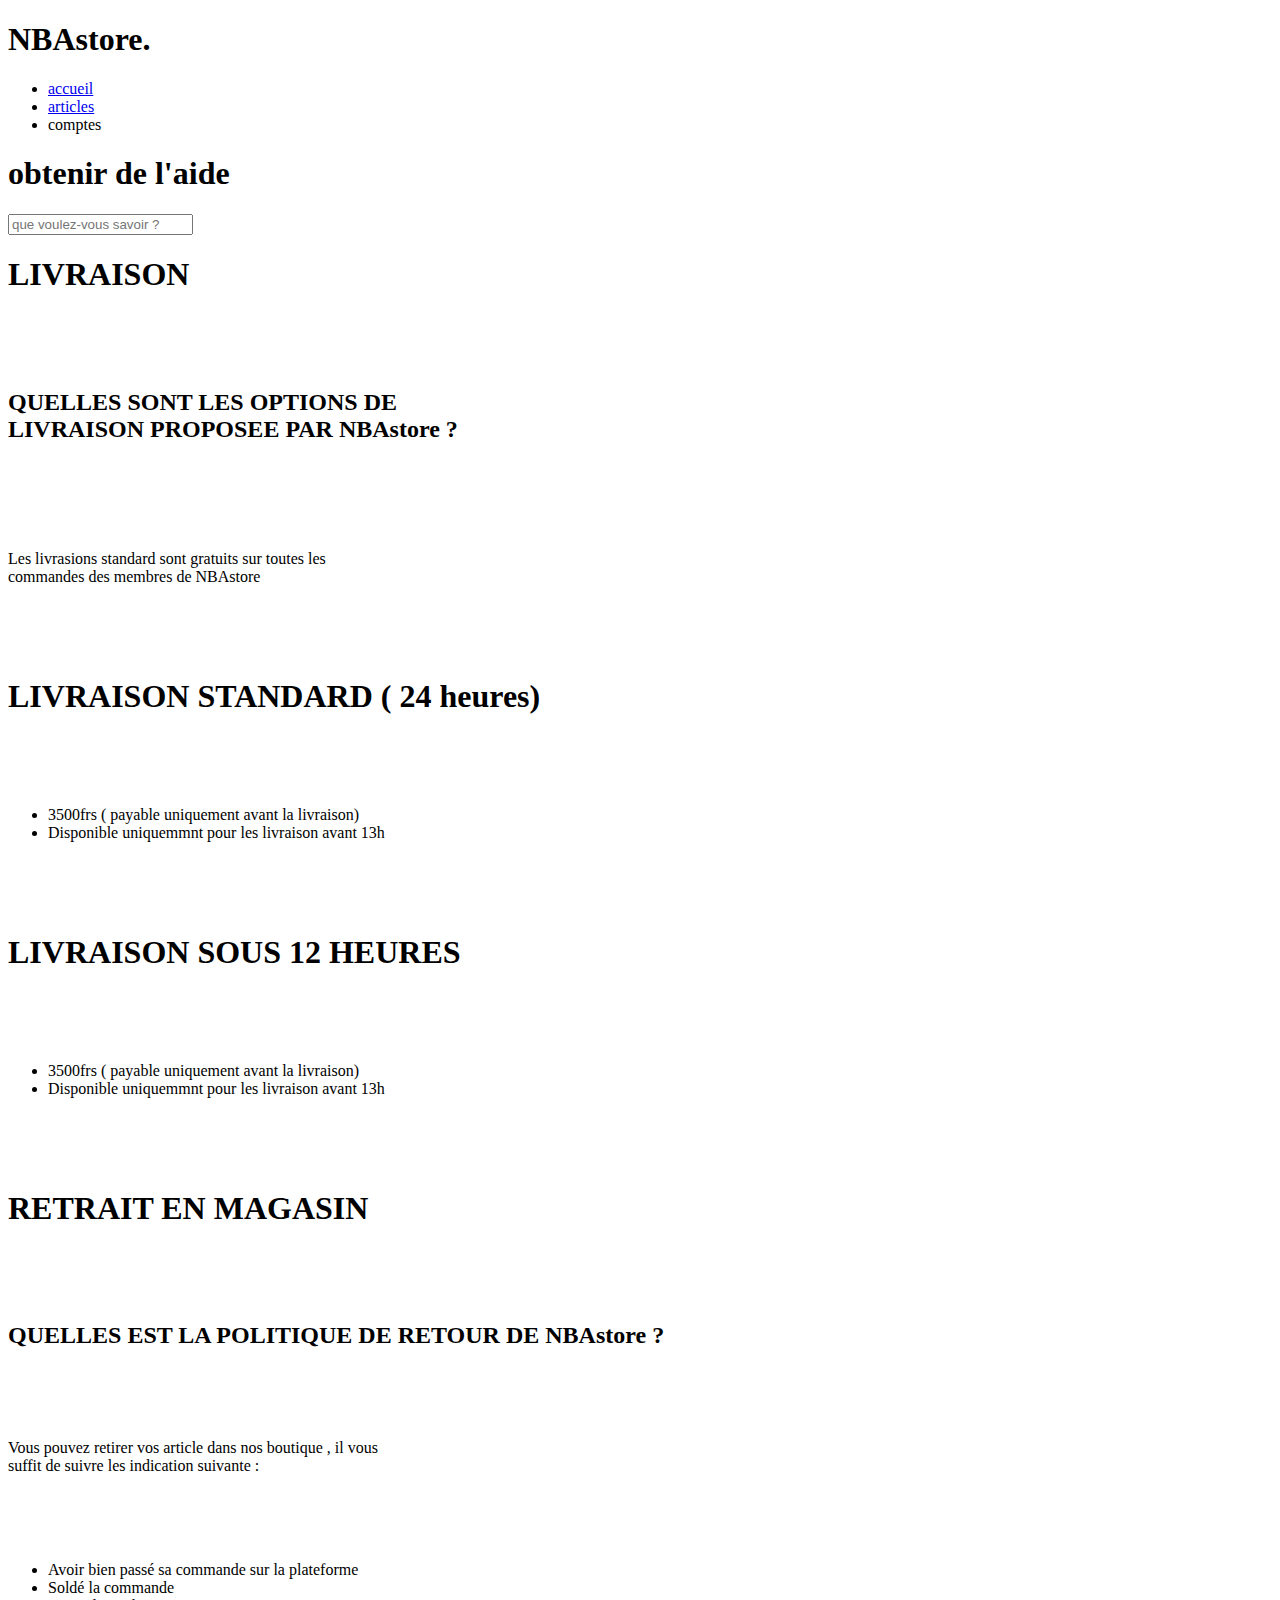
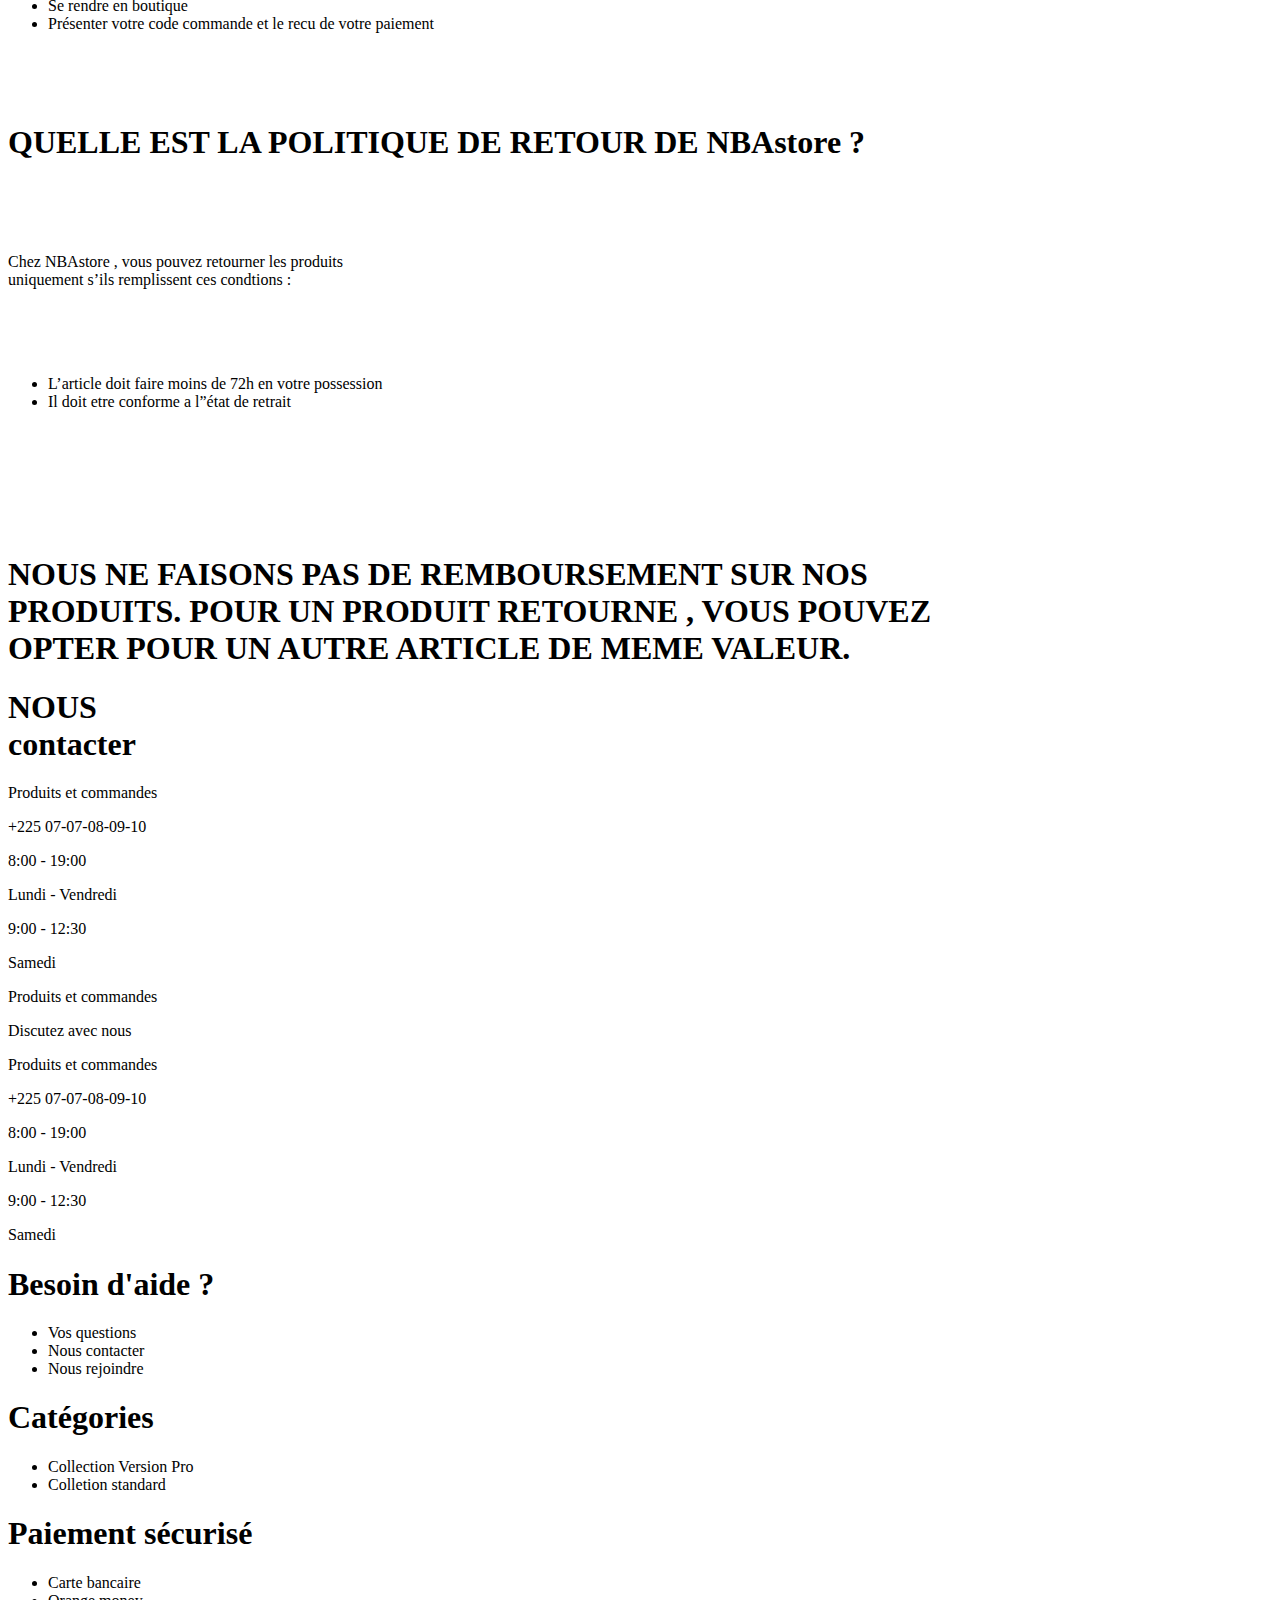
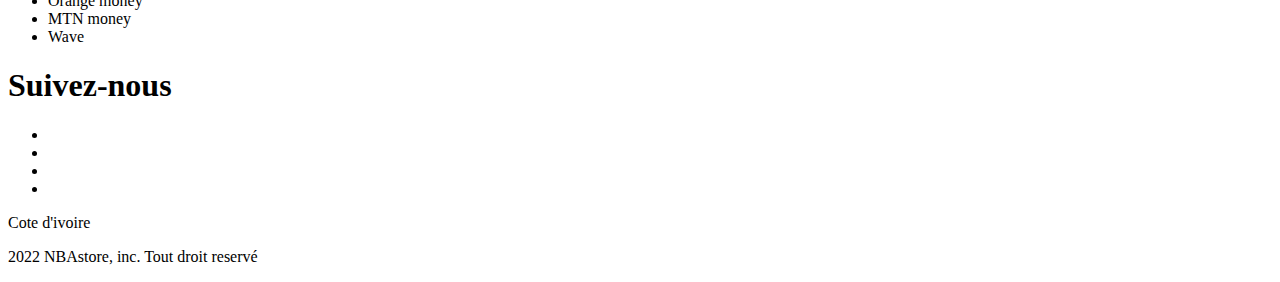
==== html/aide.html @ 8e4b25e9 "sauvegarde 1" ====
<!DOCTYPE html>
<html lang="en">
<head>
    <meta charset="UTF-8">
    <meta http-equiv="X-UA-Compatible" content="IE=edge">
    <meta name="viewport" content="width=device-width, initial-scale=1.0">
    <link rel="stylesheet" href="https://cdnjs.cloudflare.com/ajax/libs/font-awesome/6.3.0/css/all.min.css" integrity="sha512-SzlrxWUlpfuzQ+pcUCosxcglQRNAq/DZjVsC0lE40xsADsfeQoEypE+enwcOiGjk/bSuGGKHEyjSoQ1zVisanQ==" crossorigin="anonymous" referrerpolicy="no-referrer" />
    <link rel="stylesheet" href="aide.css">
    <title>Projet e-commerce</title>
</head>

<body>
    <header>
        <h1>NBAstore.</h1>
        <a href="panier.html"><i class="fa fa-solid fa-cart-shopping"></i></a>
        <nav>
            <ul>
                <li><a href="index.html">accueil</a></li>
                <li><a href="#">articles</a></li>
                <li>comptes</li>
            </ul>
        </nav>
    </header>

    <div class="help">
    <h1>obtenir de l'aide</h1>
    <div><input type="search" name="search" placeholder="que voulez-vous savoir ?"><i class="fa-sharp fa-solid fa-magnifying-glass"></i></div>
    </div>

    <section id="left">
        <h1>LIVRAISON</h1><br><br><br>
        <h2>QUELLES SONT LES  OPTIONS DE<br> LIVRAISON PROPOSEE PAR NBAstore ?</h2><br><br><br><br>
        <p>Les livrasions standard sont gratuits sur toutes les<br> commandes des membres de NBAstore</p><br><br><br>
        <h1>LIVRAISON STANDARD ( 24 heures)</h1><br><br><br>
        <ul>
            <li>3500frs ( payable uniquement avant la livraison)</li>
            <li>Disponible uniquemmnt pour les livraison avant 13h</li>
        </ul><br><br><br>
        <h1>LIVRAISON SOUS 12 HEURES</h1><br><br><br>
        <ul>
            <li>3500frs ( payable uniquement avant la livraison)</li>
            <li>Disponible uniquemmnt pour les livraison avant 13h</li>
        </ul><br><br><br>
        <h1>RETRAIT EN MAGASIN</h1><br><br><br>
        <h2>QUELLES EST LA POLITIQUE DE RETOUR DE NBAstore ?</h2><br><br><br>
        <p>Vous pouvez retirer vos article dans nos boutique , il vous<br> suffit de suivre les indication suivante :</p><br><br><br>
        <ul>
            <li>Avoir bien passé sa commande sur la plateforme</li>
            <li>Soldé la commande</li>
            <li>Se rendre en boutique </li>
            <li>Présenter votre code commande et le recu de votre paiement</li>
        </ul><br><br><br>
        <h1>QUELLE  EST LA POLITIQUE DE RETOUR DE NBAstore ?</h1><br><br><br>
        <p>Chez NBAstore , vous pouvez retourner les produits<br> uniquement s’ils remplissent ces condtions :</p><br><br><br>
        <ul>
            <li>L’article doit faire moins de 72h en votre possession</li>
            <li>Il doit etre conforme a l”état de retrait</li>
        </ul><br><br><br><br><br><br>
        <h1>NOUS NE FAISONS PAS DE REMBOURSEMENT SUR NOS<br> PRODUITS. POUR UN PRODUIT RETOURNE , VOUS POUVEZ<br> OPTER POUR UN AUTRE ARTICLE DE MEME VALEUR. </h1>
    </section>

    <div class="border"></div>

    <article id="right">
        <div class="contact1">
           
            <h1>NOUS<br> contacter</h1>
            <i class="fa-solid fa-mobile-screen-button"></i>
            <p>Produits et commandes</p>
            <p>+225 07-07-08-09-10</p>
            <p>8:00 - 19:00</p>
            <p>Lundi - Vendredi</p>
            <p>9:00 - 12:30</p>
            <p>Samedi</p>
        </div>

        <div class="contact2">
            <div class="contact1">
                <i class="fa-solid fa-comment"></i>
                <p>Produits et commandes</p>
                <p>Discutez avec nous</p>
                <p>Produits et commandes</p>
                <p>+225 07-07-08-09-10</p>
                <p>8:00 - 19:00</p>
                <p>Lundi - Vendredi</p>
                <p>9:00 - 12:30</p>
                <p>Samedi</p>
        </div>
        
   
    </article>

    <footer>
        
            <div class="div">
            <div class="div1">
            <h1>Besoin d'aide ?</h1>
            <ul>
                <li>Vos questions</li>
                <li>Nous contacter</li>
                <li>Nous rejoindre</li>
            </ul>
    </div>
    
    <div class="div2">
            <h1>Catégories</h1>
            <ul>
                <li>Collection Version Pro</li>
                <li>Colletion standard</li>
            </ul>
        </div>
    
        <div class="div3">
            <h1>Paiement sécurisé</h1>
            <ul>
                <li>Carte bancaire</li>
                <li>Orange money</li>
                <li>MTN money</li>
                <li>Wave</li>
            </ul>
        </div>
    
        <div class="div4">
            <h1>Suivez-nous</h1>
            <ul>
            <li><i class="fa-brands fa-facebook-f"></i></li>
            <li><i class="fa-brands fa-instagram"></i></li>
            <li><i class="fa-brands fa-twitter"></i></li>
            <li><i class="fa-brands fa-youtube"></i></li>
        </ul>
        </div>
    
        <div class="div5">
            <p><i class="fa-solid fa-location-dot"></i>Cote d'ivoire</p>
            <p><i class="fa-regular fa-copyright"></i>2022 NBAstore, inc. Tout droit reservé</p>
        </div>
    </div>
        
    </footer>
</body>

</html>
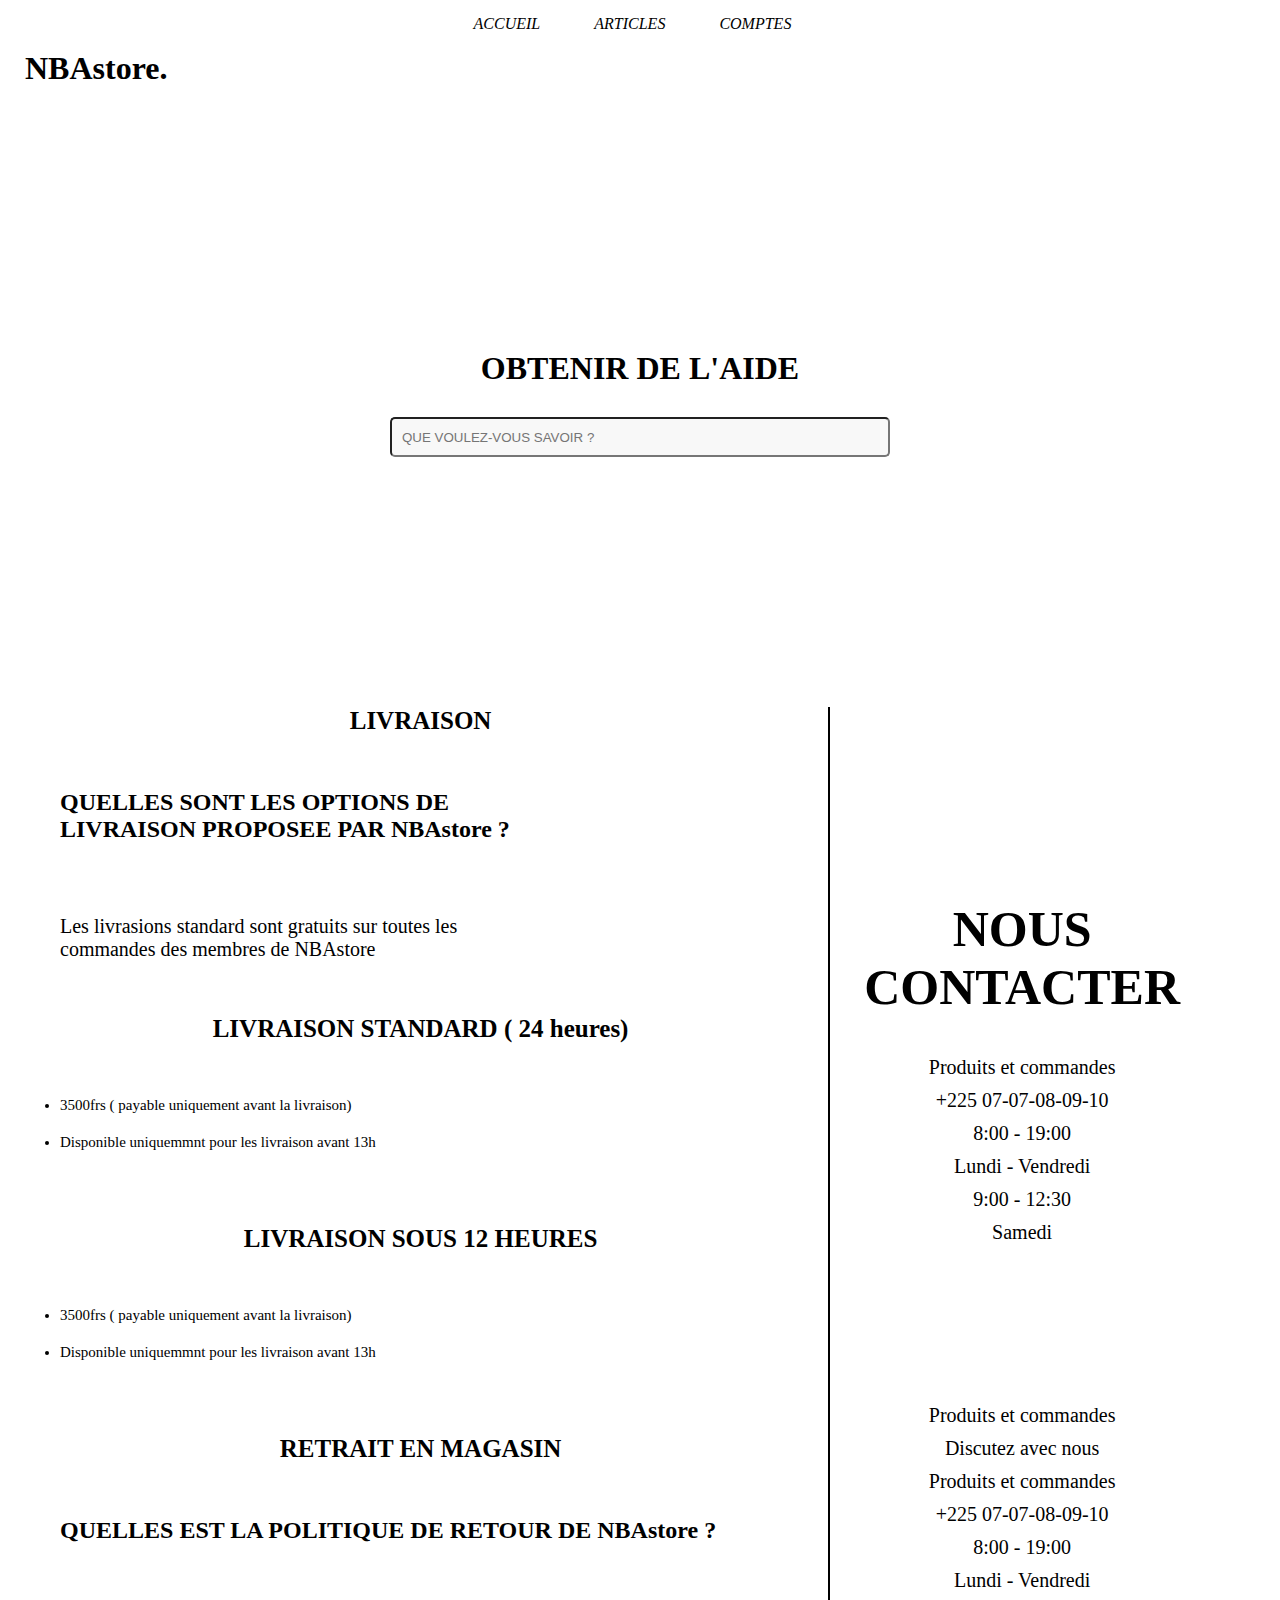
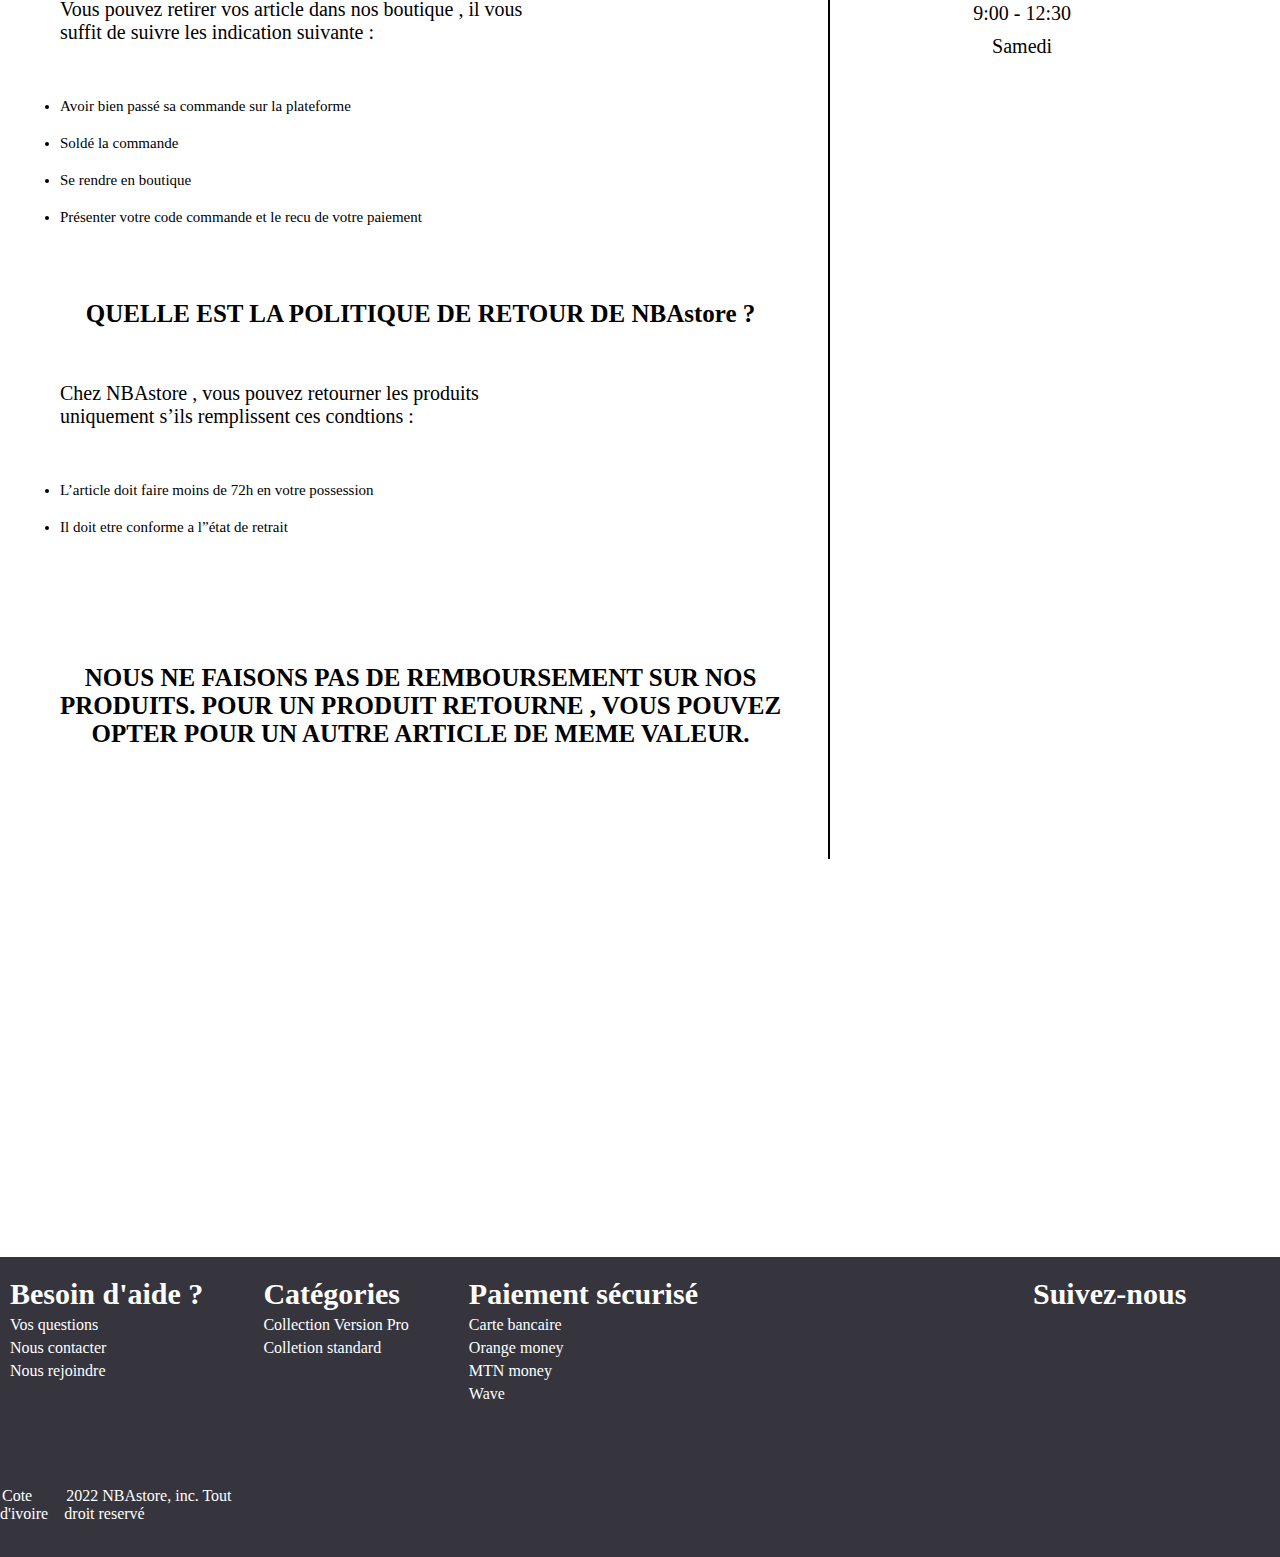
==== commit 9901c107: "sauver" ====
--- a/html/aide.html
+++ b/html/aide.html
@@ -5,7 +5,7 @@
     <meta http-equiv="X-UA-Compatible" content="IE=edge">
     <meta name="viewport" content="width=device-width, initial-scale=1.0">
     <link rel="stylesheet" href="https://cdnjs.cloudflare.com/ajax/libs/font-awesome/6.3.0/css/all.min.css" integrity="sha512-SzlrxWUlpfuzQ+pcUCosxcglQRNAq/DZjVsC0lE40xsADsfeQoEypE+enwcOiGjk/bSuGGKHEyjSoQ1zVisanQ==" crossorigin="anonymous" referrerpolicy="no-referrer" />
-    <link rel="stylesheet" href="aide.css">
+    <link rel="stylesheet" href="../css/aide.css">
     <title>Projet e-commerce</title>
 </head>
 
--- a/css/aide.css
+++ b/css/aide.css
@@ -0,0 +1,209 @@
+/* GENERALE */
+*
+{
+    padding: 0;
+    margin: 0;
+}
+a
+{
+    list-style: none;
+    text-decoration: none;
+    color: black;
+}
+.border
+{
+    position: relative;
+    float: right;
+    right: 450px;
+    border: 1px solid;
+    height: 1750px;
+}
+
+/* HEADER */
+header
+{
+   height: 150px;
+}
+
+header h1
+{
+   padding-left: 25px;
+   padding-top: 50px;
+   position: absolute;
+}
+
+header  nav
+{
+   position: relative;
+   text-align: center;
+
+}
+header nav ul
+{
+   margin: 0 auto;
+padding-top: 15px;
+
+}
+header nav ul li
+{
+   list-style: none;
+   text-decoration: none;
+   display: inline;
+   font-style: italic;
+   text-transform: uppercase;
+   margin-left: 25px;
+   padding-right: 25px;
+}
+header i
+{
+   float: right;
+   position: relative;
+   padding-right: 15px;
+   font-size: 25px;
+   padding-top: 60px;
+}
+.help
+{
+    margin: 0;
+    text-align: center;
+    margin-bottom: 250px;
+    margin-top: 200px;
+}
+.help h1
+{
+    text-transform: uppercase;
+    text-align: center;
+    margin-bottom: 30px;
+}
+.help input
+{
+    text-transform: uppercase;
+    padding-left: 10px;
+    width: 500px;
+    height: 40px;
+    border-radius: 5px;
+    background-color: #d9d9d92e;
+}
+
+
+
+
+/* LEFT */
+#left
+{
+    position: absolute;
+    left: 60px;
+    float: left;
+    padding-bottom: 600px;
+}
+#left h1
+{
+    text-align: center;
+    font-size: 25px;
+}
+#left p
+{
+    font-size: 20px;
+}
+
+#left ul li
+{
+    font-size: 15px;
+    padding-bottom: 20px;
+}
+
+/* RIGHT */
+#right
+{
+    position: absolute;
+    top: 900px;
+    right: 100px;
+    float: right;
+    text-align: center;
+}
+#right .contact1
+{
+    padding-bottom: 150px;
+}
+#right h1
+{
+    padding-bottom: 40px;
+    text-transform: uppercase;
+    text-align: center;
+    font-size: 50px;
+}
+#right p
+{
+    padding-bottom: 10px;
+    font-size: 20px;
+}
+
+#right i
+{
+    font-size: 100px;
+    padding-bottom: 50px;
+}
+
+/* FOOTER */
+
+footer
+{
+    margin-top: 200px;
+    padding: 0px;
+    margin-top: 400px;
+    background-color: #36353D;
+    height: 300px;
+    color: white;
+    font-style: normal;
+    position: relative;
+    top: 2000px;
+    bottom: 0;
+}
+footer .div
+{
+    padding-top: 20px;
+    padding-left: 10px;
+    display: flex;
+    gap: 60px;
+}
+footer .div h1
+{
+    font-weight: 0;
+    font-size: 30px;
+}
+footer .div .div4
+{
+    margin-left: 250px;
+}
+footer .div .div4 ul 
+{
+    padding-top: 5px;
+    font-size: 25px;
+    gap: 40px;
+    display: flex;
+    float: right;
+}
+footer .div .div4 h1
+{
+    margin-left: 25px;
+}
+footer .div .div5
+{
+    display: flex;
+    position: absolute;
+   /* float: left;*/
+    top: 230px;
+    right: 80%;
+    margin-left: 0px;
+}
+footer .div .div5 i
+{
+    padding-right: 2px;
+}
+
+footer .div ul li
+{
+    padding-top: 5px;
+    list-style: none;
+}
+
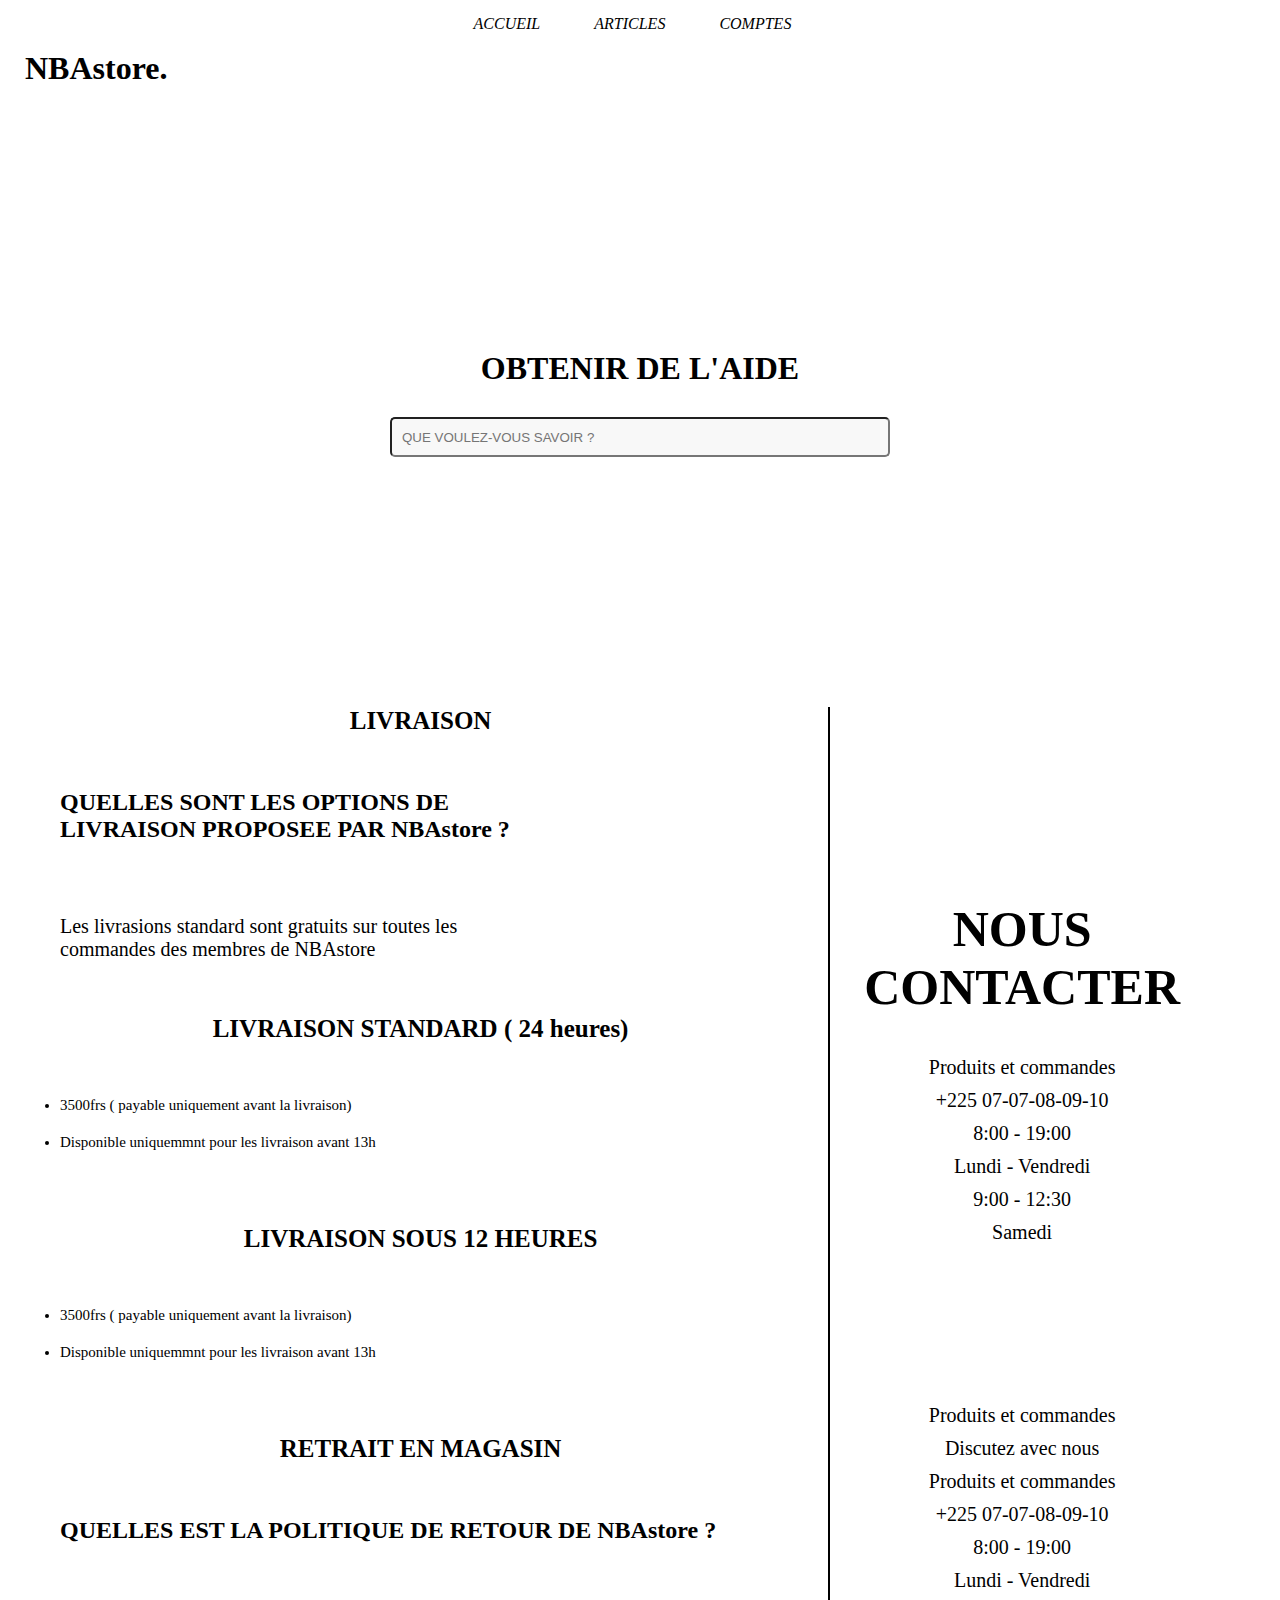
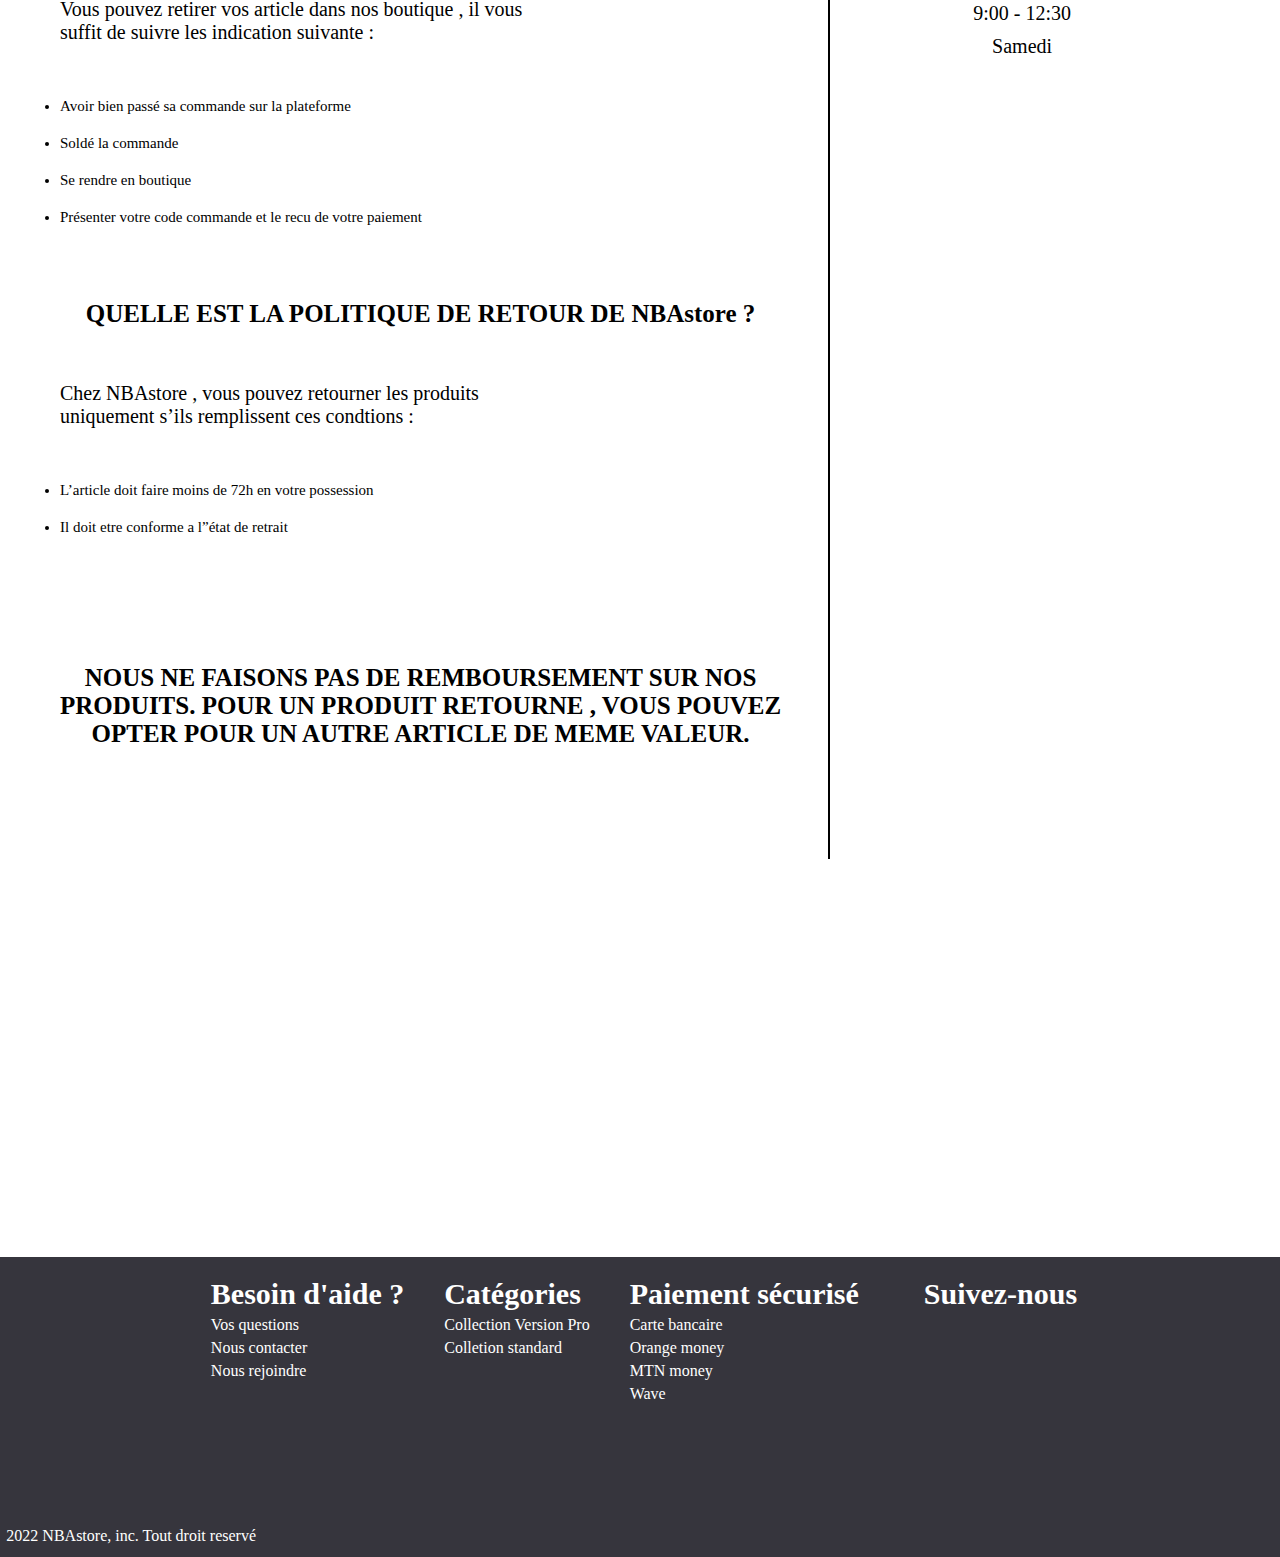
==== commit 469995a3: "sauver" ====
--- a/html/aide.html
+++ b/html/aide.html
@@ -131,7 +131,6 @@
         </div>
     
         <div class="div5">
-            <p><i class="fa-solid fa-location-dot"></i>Cote d'ivoire</p>
             <p><i class="fa-regular fa-copyright"></i>2022 NBAstore, inc. Tout droit reservé</p>
         </div>
     </div>
--- a/css/aide.css
+++ b/css/aide.css
@@ -148,7 +148,7 @@
 
 footer
 {
-    margin-top: 200px;
+    margin: 0px;
     padding: 0px;
     margin-top: 400px;
     background-color: #36353D;
@@ -157,31 +157,28 @@
     font-style: normal;
     position: relative;
     top: 2000px;
-    bottom: 0;
 }
 footer .div
 {
     padding-top: 20px;
     padding-left: 10px;
     display: flex;
-    gap: 60px;
+    flex-wrap: wrap;
+    justify-content: center;
+    gap: 40px;
 }
 footer .div h1
 {
     font-weight: 0;
     font-size: 30px;
 }
-footer .div .div4
-{
-    margin-left: 250px;
-}
+
 footer .div .div4 ul 
 {
     padding-top: 5px;
     font-size: 25px;
     gap: 40px;
     display: flex;
-    float: right;
 }
 footer .div .div4 h1
 {
@@ -191,8 +188,8 @@
 {
     display: flex;
     position: absolute;
-   /* float: left;*/
-    top: 230px;
+    float: left;
+    top: 270px;
     right: 80%;
     margin-left: 0px;
 }
@@ -206,4 +203,125 @@
     padding-top: 5px;
     list-style: none;
 }
-
+@media screen and (max-width: 1200px) {
+       header h1
+   {
+      font-size: 20px;
+   }
+   header nav ul
+   {
+      padding-left: 100px;
+      font-size: 10px;
+      text-align: center;
+      gap: 50px;
+   }
+   header nav ul li
+   {
+    gap: 50px;
+   }
+   header i
+   {
+      float: right;
+      font-size: 20px;
+   }
+   .help h1
+   {
+    font-size: 15px;
+   }
+   .help input
+   {
+    width: 50%;
+   }
+   .border
+   {
+    position: absolute;
+   }
+   #left
+   {
+    width: 50%;
+    font-size: 15px;
+    position: relative;
+    top: 10px;
+    left: 0;
+    font-size: 15px;
+    text-align: center;
+   }
+   #left h1,h2
+   {
+    font-size: 20px;
+   }
+   #left p
+   {
+    font-size: 10px;
+   }
+   #right 
+   {
+    width: 50%;
+    font-size: 15px;
+    position: absolute;
+    right: 0;
+    font-size: 15px;
+   }
+   #right h1
+   {
+    font-size: 20px;
+   }
+   #right p
+   {
+    font-size: 10px;
+   }
+   .border
+{
+    position: relative;
+    right: 200px;
+    border: 1px solid;
+    height: 1200px;
+}
+footer
+    {
+        width: 100%;
+        margin: 0;
+    }
+    footer .div
+    {
+        flex-wrap: wrap;
+    }
+    footer .div h1
+    {
+        font-size: 20px;
+    }
+    footer .div .div4
+    /*{
+        padding-top: 60px;
+        padding-left: 40px;
+    }*/
+    footer .div .div4 ul 
+{
+    padding-top: 15px;
+    padding-bottom: 10px;
+    padding-left: 15px;
+    font-size: 15px;
+    gap: 20px;
+    display: flex;
+    position: relative;
+    left: 0;
+}
+footer .div .div3 li
+{
+    font-size: 10;
+}
+footer .div .div5
+{
+    display: inline;
+    padding-bottom: 5px;
+    padding-right: 5px;
+   font-size: 10px;
+   gap: 5px;
+   right: 0;
+   bottom: 0;
+   padding-bottom: 0;
+
+}
+    
+}
+
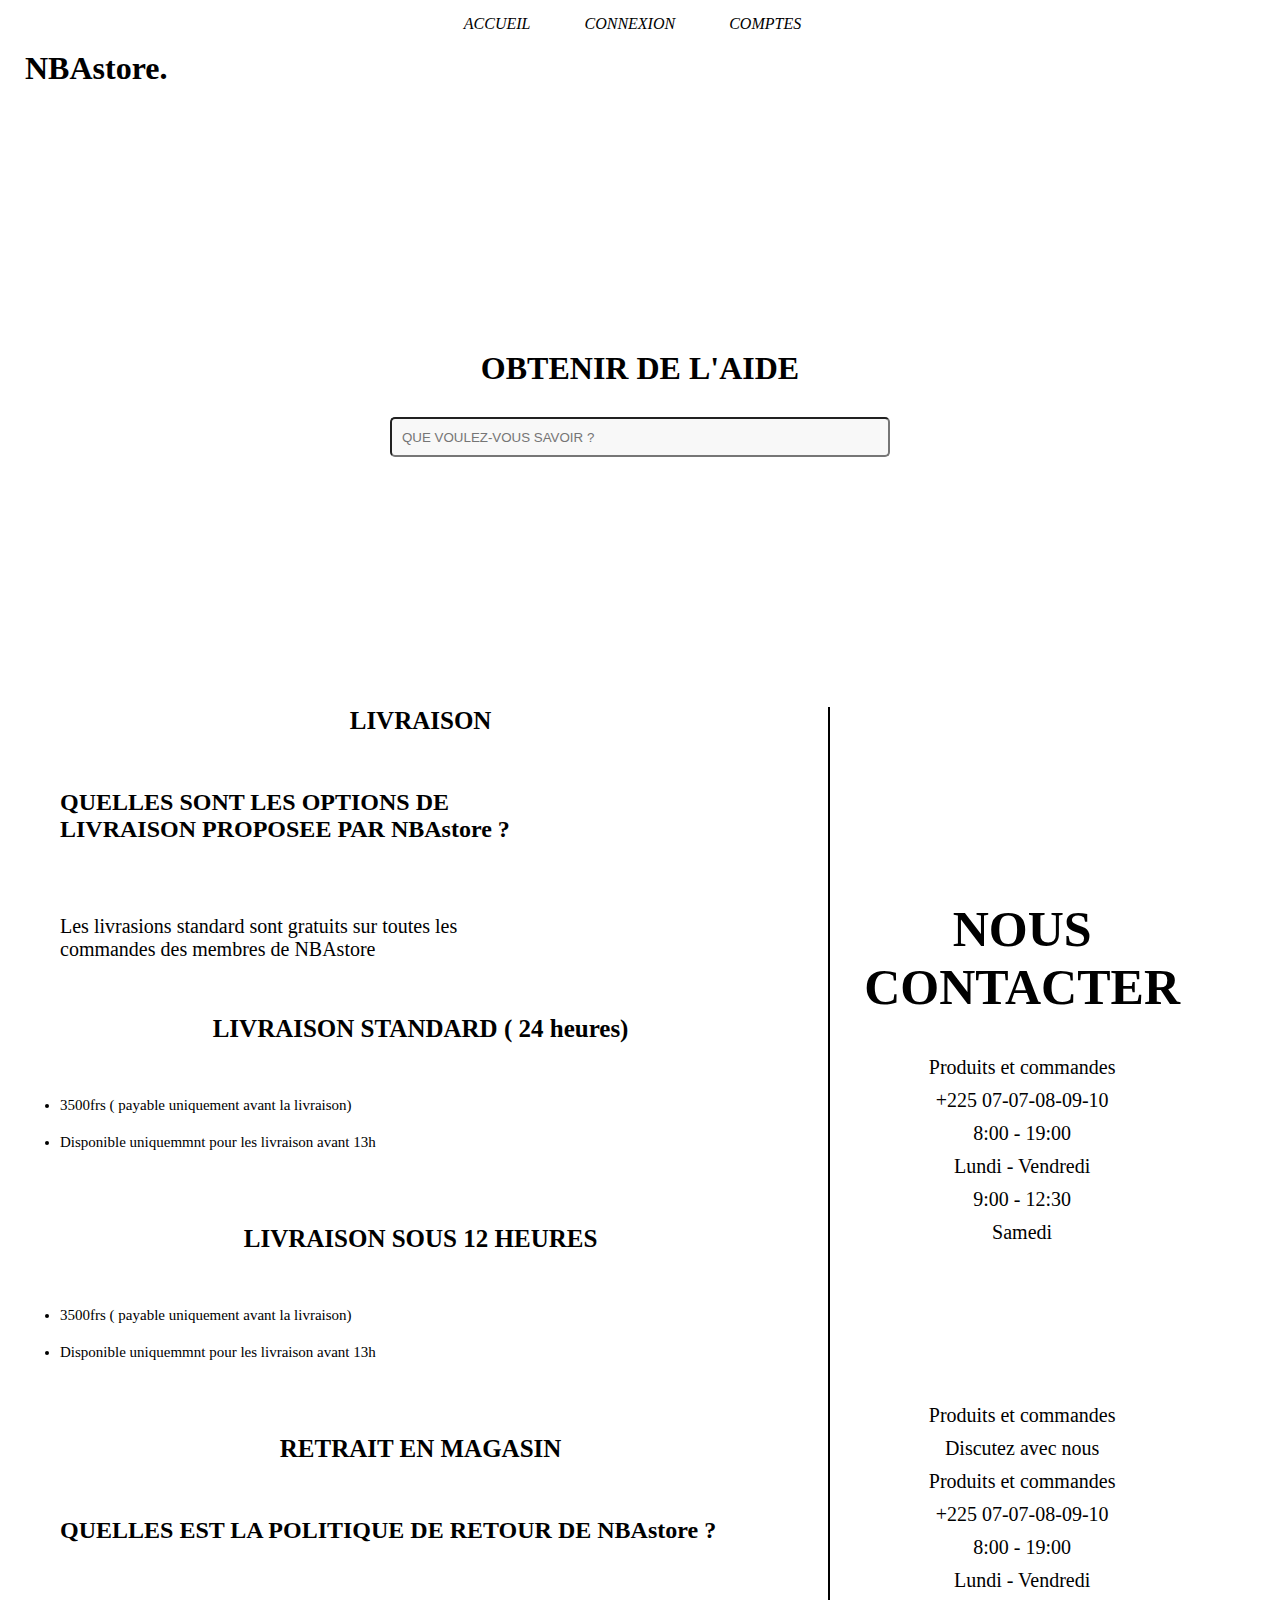
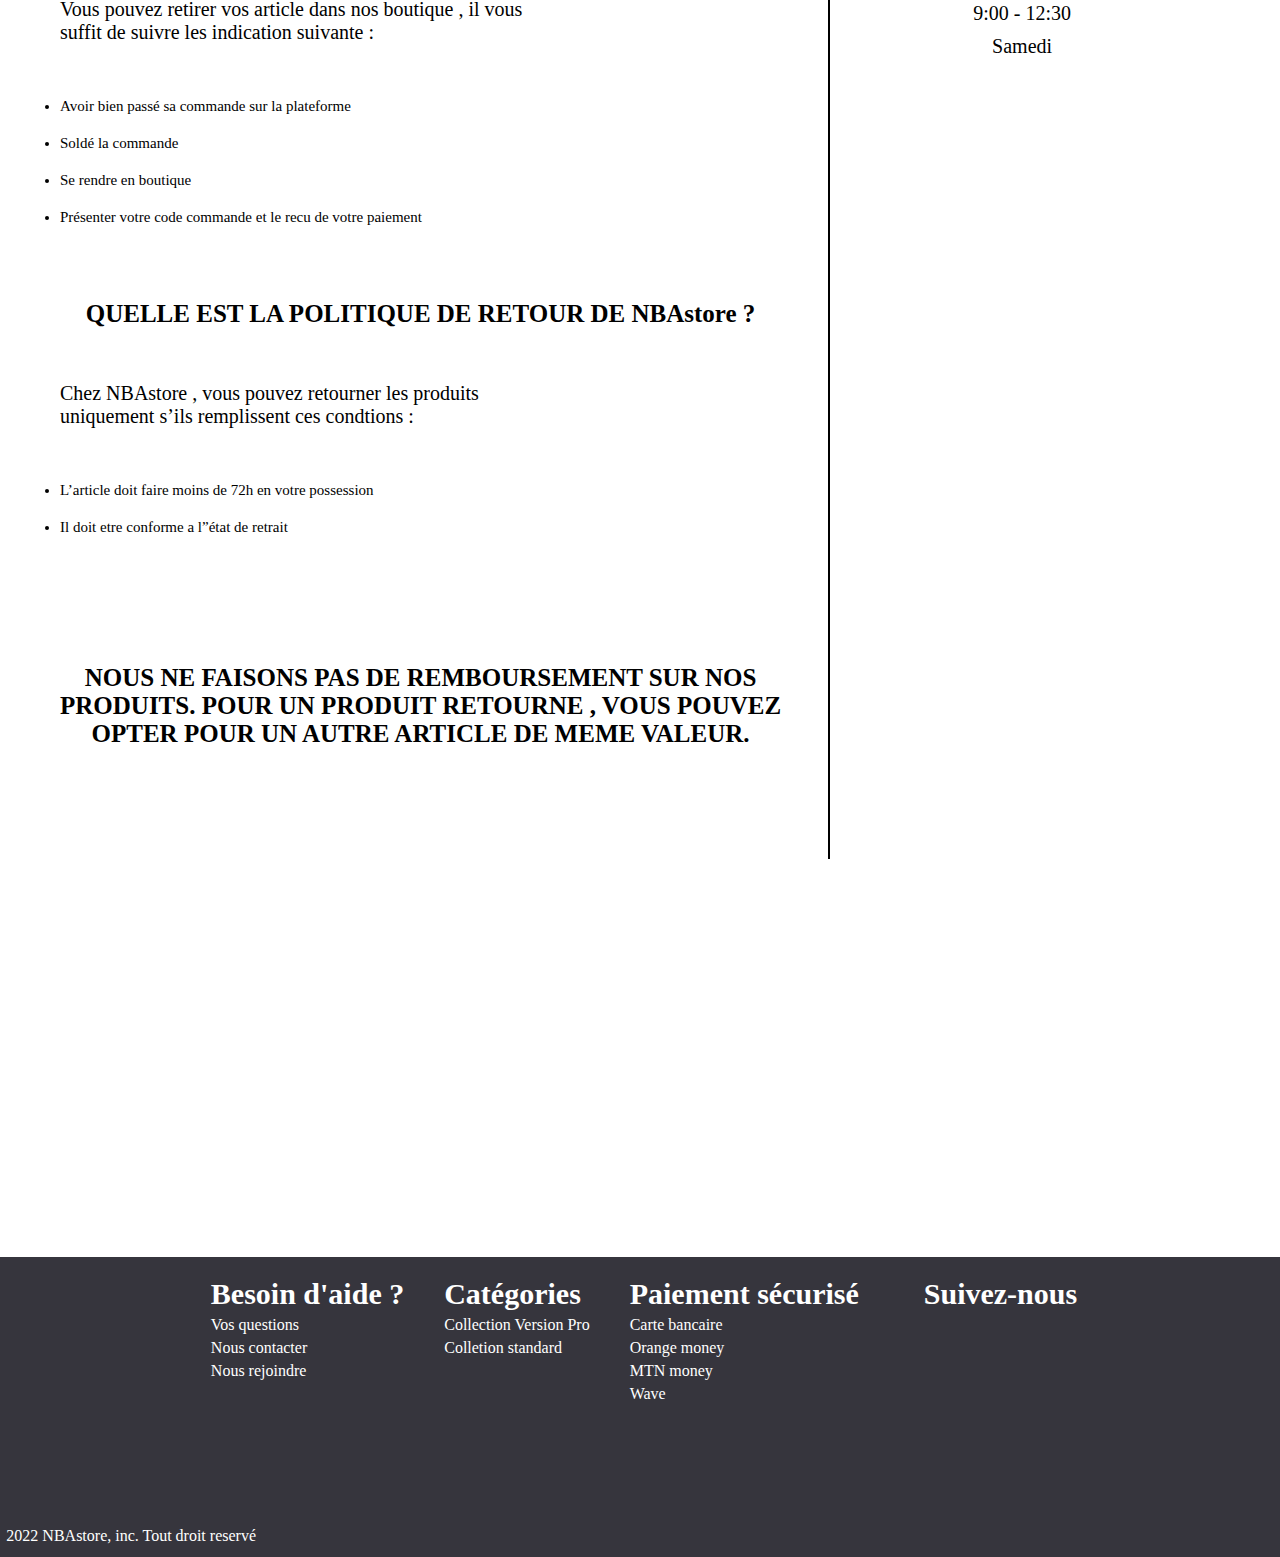
==== commit 73555077: "sauver" ====
--- a/html/aide.html
+++ b/html/aide.html
@@ -12,12 +12,12 @@
 <body>
     <header>
         <h1>NBAstore.</h1>
-        <a href="panier.html"><i class="fa fa-solid fa-cart-shopping"></i></a>
+        <a href="../html/panier.html"><i class="fa fa-solid fa-cart-shopping"></i></a>
         <nav>
             <ul>
                 <li><a href="index.html">accueil</a></li>
-                <li><a href="#">articles</a></li>
-                <li>comptes</li>
+                <li><a href="..//html/connexion.html">connexion</a></li>
+                <li><a href="inscription.html">comptes</a></li>
             </ul>
         </nav>
     </header>
@@ -91,50 +91,48 @@
     </article>
 
     <footer>
-        
-            <div class="div">
-            <div class="div1">
-            <h1>Besoin d'aide ?</h1>
-            <ul>
-                <li>Vos questions</li>
-                <li>Nous contacter</li>
-                <li>Nous rejoindre</li>
-            </ul>
+        <div class="div">
+        <div class="div1">
+        <h1>Besoin d'aide ?</h1>
+        <ul>
+            <li>Vos questions</li>
+            <li>Nous contacter</li>
+            <li>Nous rejoindre</li>
+        </ul>
+</div>
+
+<div class="div2">
+        <h1>Catégories</h1>
+        <ul>
+            <li>Collection Version Pro</li>
+            <li>Colletion standard</li>
+        </ul>
     </div>
-    
-    <div class="div2">
-            <h1>Catégories</h1>
-            <ul>
-                <li>Collection Version Pro</li>
-                <li>Colletion standard</li>
-            </ul>
-        </div>
-    
-        <div class="div3">
-            <h1>Paiement sécurisé</h1>
-            <ul>
-                <li>Carte bancaire</li>
-                <li>Orange money</li>
-                <li>MTN money</li>
-                <li>Wave</li>
-            </ul>
-        </div>
-    
-        <div class="div4">
-            <h1>Suivez-nous</h1>
-            <ul>
-            <li><i class="fa-brands fa-facebook-f"></i></li>
-            <li><i class="fa-brands fa-instagram"></i></li>
-            <li><i class="fa-brands fa-twitter"></i></li>
-            <li><i class="fa-brands fa-youtube"></i></li>
+
+    <div class="div3">
+        <h1>Paiement sécurisé</h1>
+        <ul>
+            <li>Carte bancaire</li>
+            <li>Orange money</li>
+            <li>MTN money</li>
+            <li>Wave</li>
         </ul>
-        </div>
-    
-        <div class="div5">
-            <p><i class="fa-regular fa-copyright"></i>2022 NBAstore, inc. Tout droit reservé</p>
-        </div>
     </div>
-        
+
+    <div class="div4">
+        <h1>Suivez-nous</h1>
+        <ul>
+        <li><i class="fa-brands fa-facebook-f"></i></li>
+        <li><i class="fa-brands fa-instagram"></i></li>
+        <li><i class="fa-brands fa-twitter"></i></li>
+        <li><i class="fa-brands fa-youtube"></i></li>
+    </ul>
+    </div>
+
+    <div class="div5">
+        <p><i class="fa-regular fa-copyright"></i>2022 NBAstore, inc. Tout droit reservé</p>
+    </div>
+</div>
     </footer>
 </body>
 
--- a/css/aide.css
+++ b/css/aide.css
@@ -290,8 +290,8 @@
     {
         font-size: 20px;
     }
-    footer .div .div4
-    /*{
+    /*footer .div .div4
+    {
         padding-top: 60px;
         padding-left: 40px;
     }*/
@@ -312,7 +312,8 @@
 }
 footer .div .div5
 {
-    display: inline;
+    justify-content: center;
+    text-align: center;
     padding-bottom: 5px;
     padding-right: 5px;
    font-size: 10px;
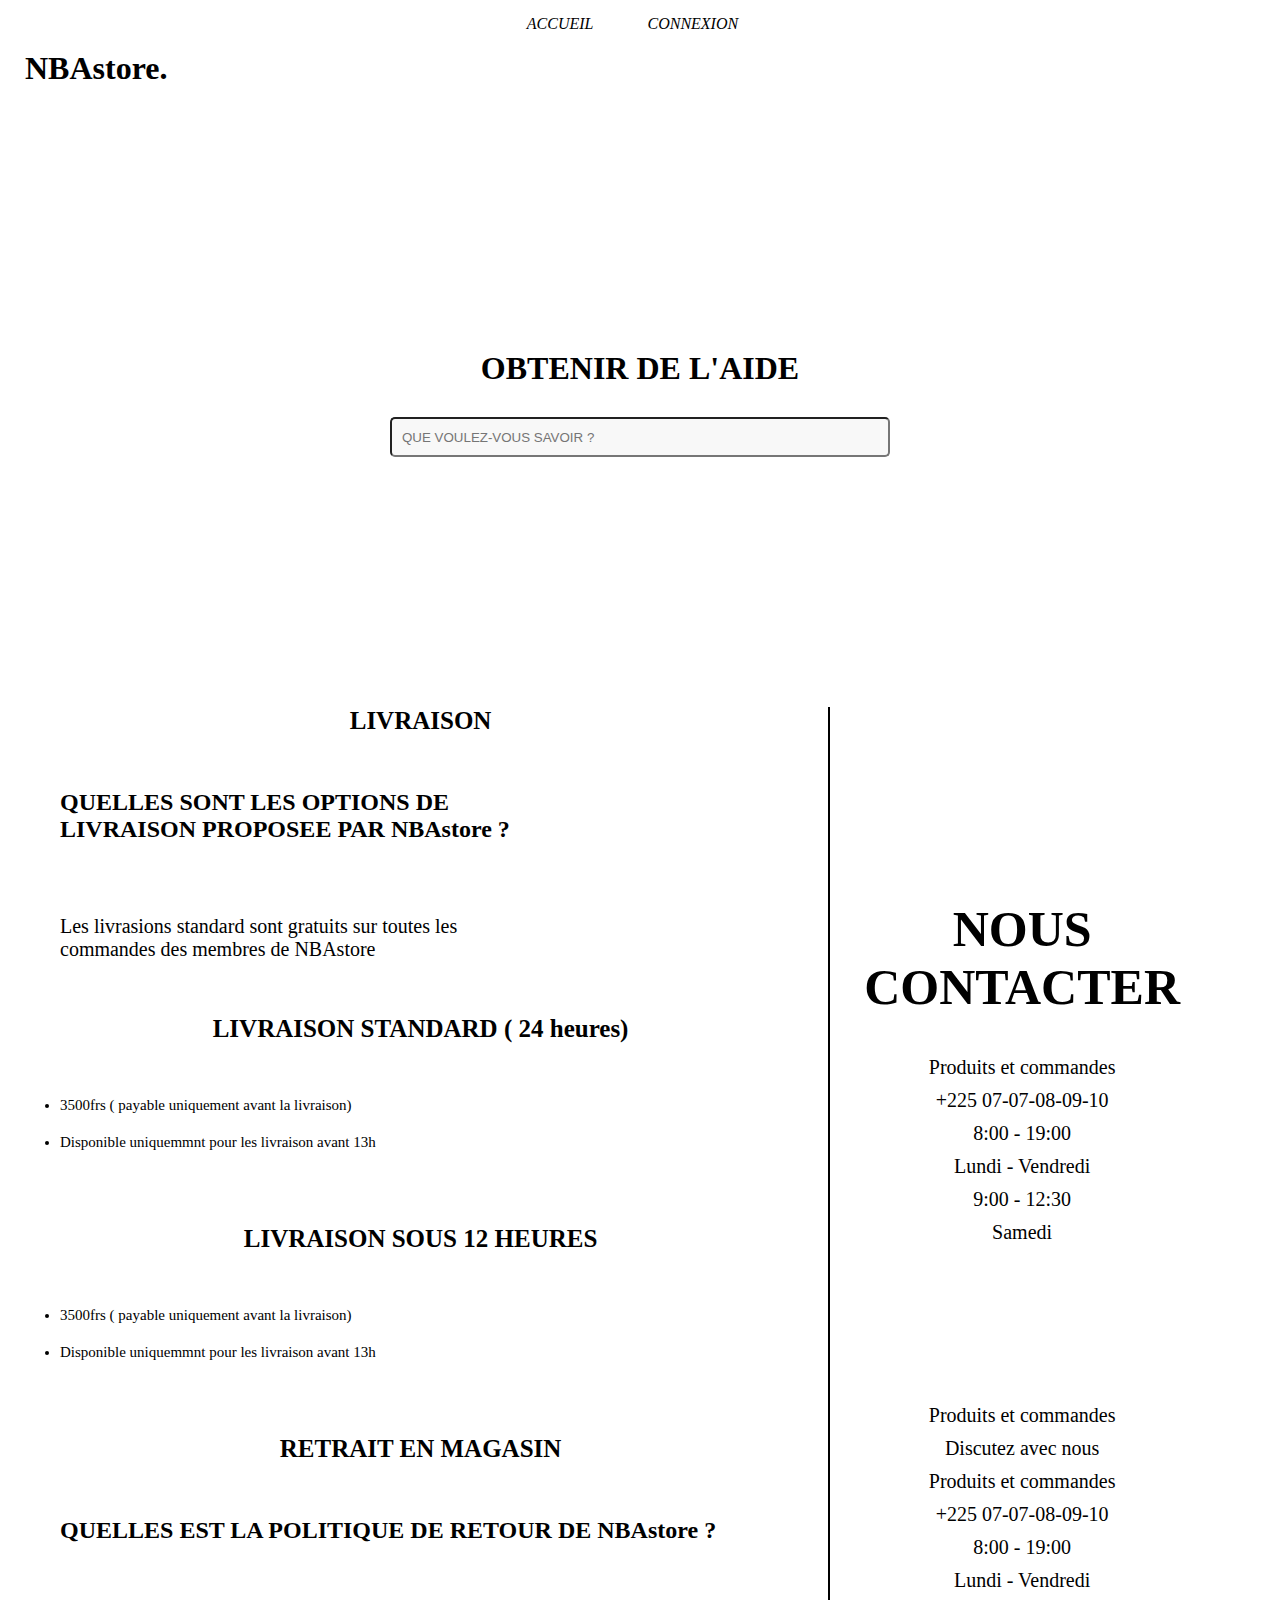
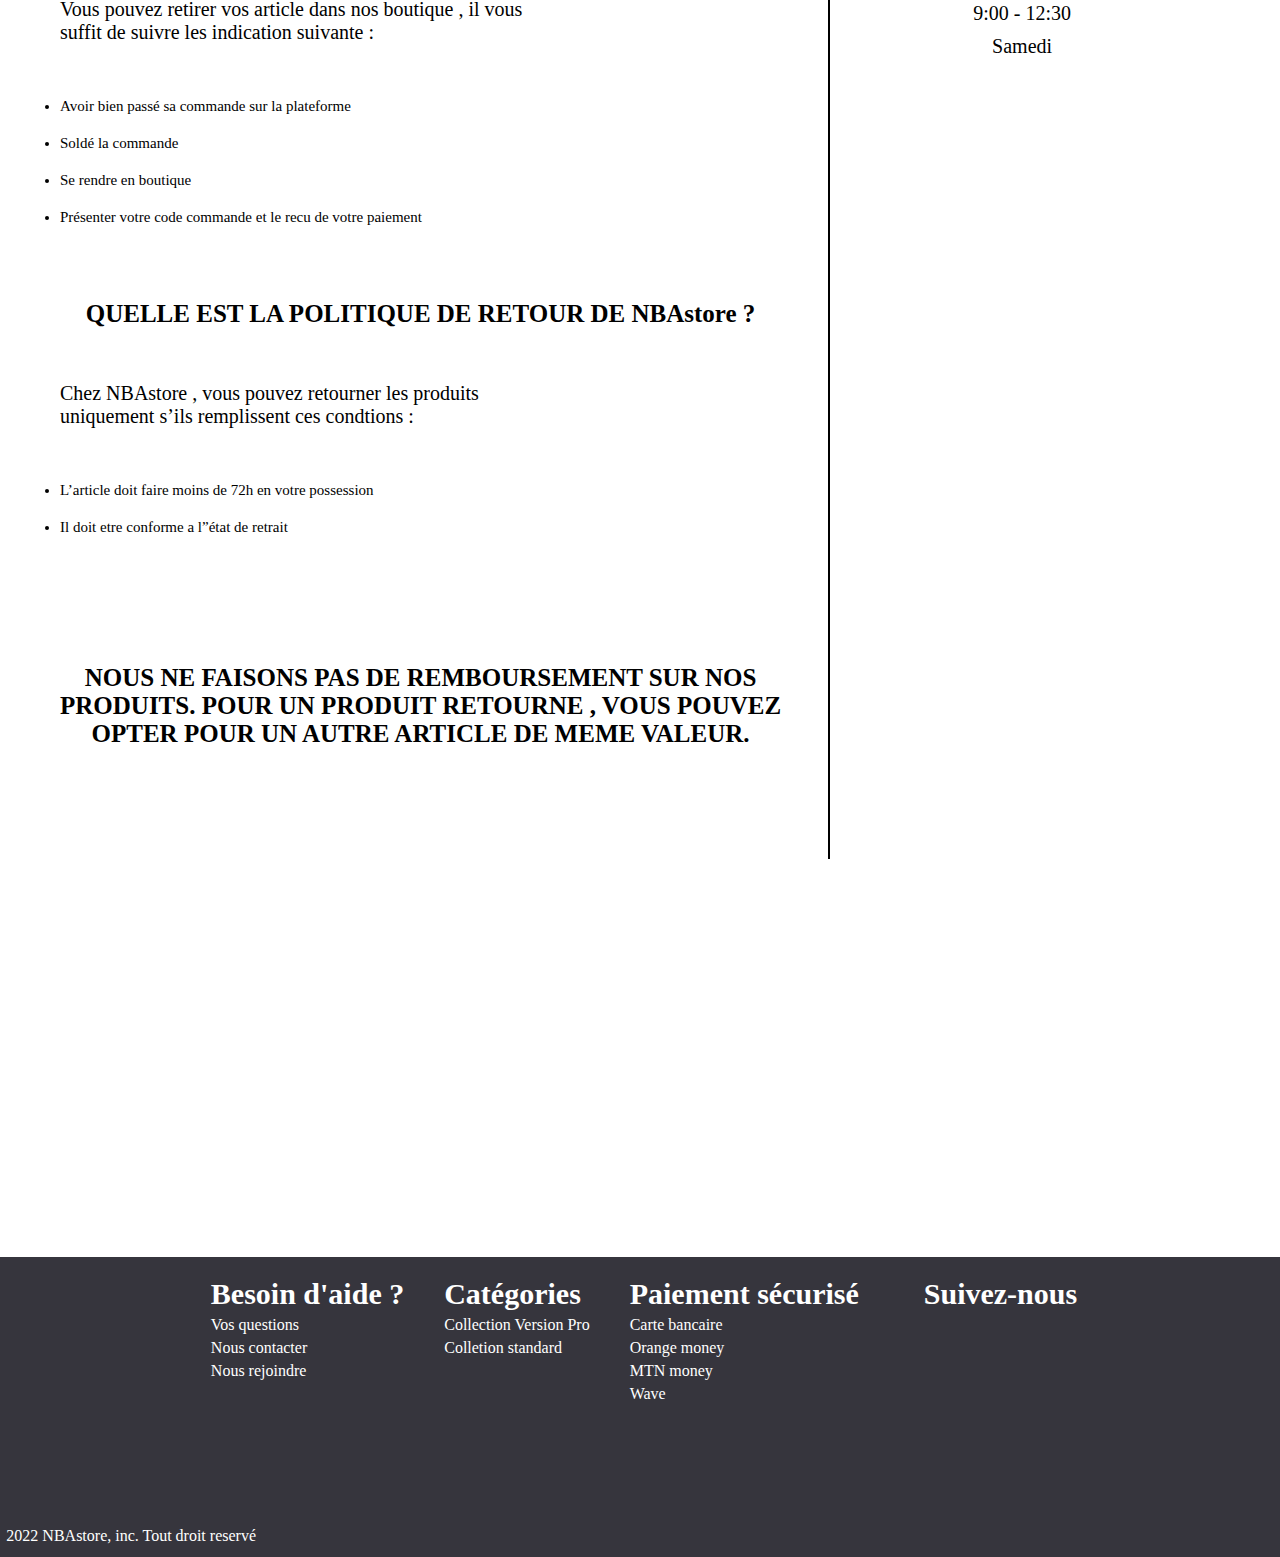
==== commit 3e4b44bf: "su" ====
--- a/html/aide.html
+++ b/html/aide.html
@@ -17,7 +17,7 @@
             <ul>
                 <li><a href="index.html">accueil</a></li>
                 <li><a href="..//html/connexion.html">connexion</a></li>
-                <li><a href="inscription.html">comptes</a></li>
+                <!--<li><a href="inscription.html">comptes</a></li>-->
             </ul>
         </nav>
     </header>
--- a/css/aide.css
+++ b/css/aide.css
@@ -210,10 +210,9 @@
    }
    header nav ul
    {
-      padding-left: 100px;
-      font-size: 10px;
-      text-align: center;
-      gap: 50px;
+    font-size: 10px;
+    display: inline;
+    padding-left: 100px;
    }
    header nav ul li
    {
